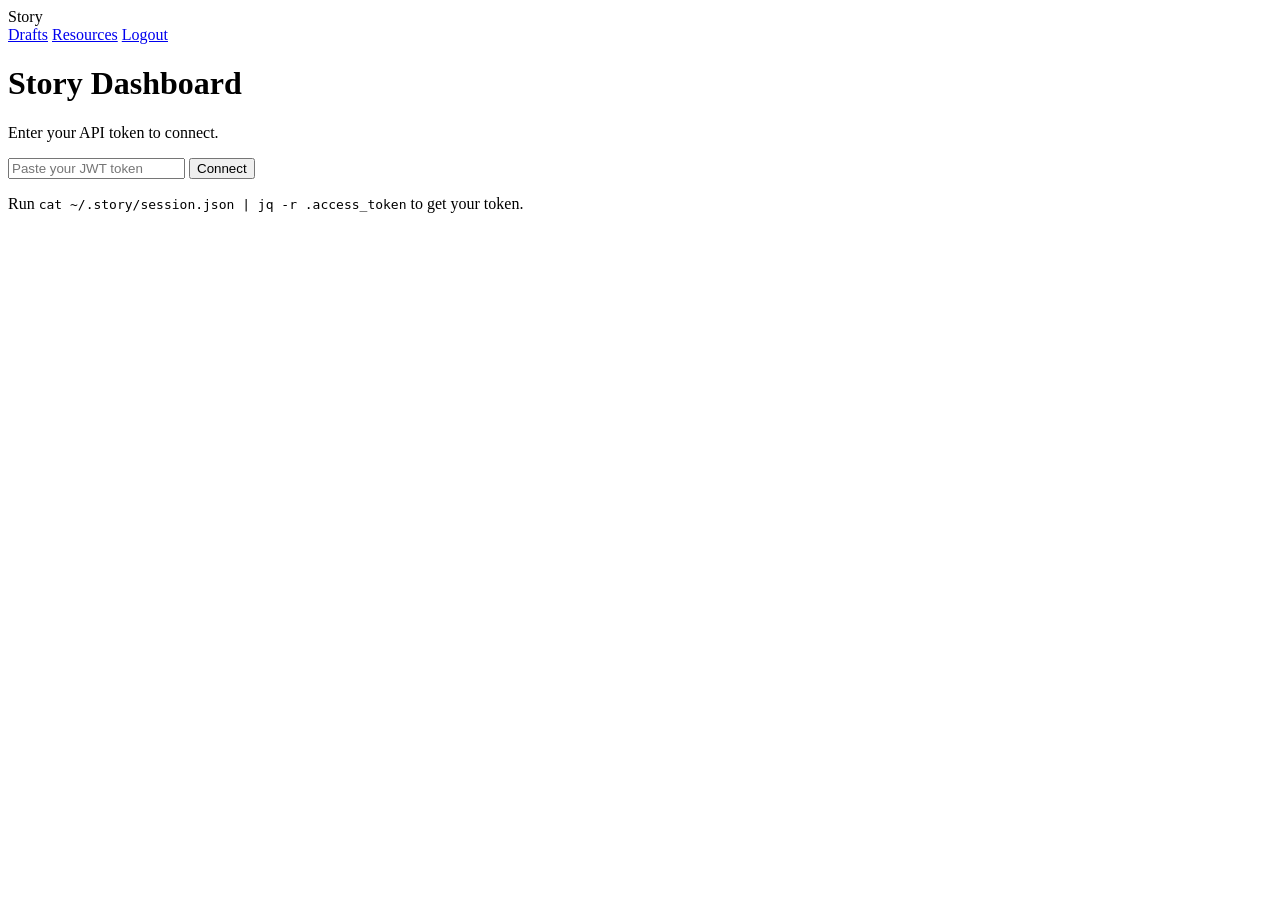
==== web/index.html @ af327887 "feat: implement content generation architecture and web dashboard" ====
<!DOCTYPE html>
<html lang="en">
<head>
  <meta charset="UTF-8">
  <meta name="viewport" content="width=device-width, initial-scale=1.0">
  <title>Story Dashboard</title>
  <link rel="stylesheet" href="/css/app.css">
</head>
<body>
  <nav id="nav-bar">
    <div class="nav-brand">Story</div>
    <div class="nav-links">
      <a href="#/drafts" class="nav-link" data-route>Drafts</a>
      <a href="#/resources" class="nav-link" data-route>Resources</a>
      <a href="#" id="logout-link" class="nav-link">Logout</a>
    </div>
  </nav>

  <main id="app">
    <div id="login-view">
      <div class="login-card">
        <h1>Story Dashboard</h1>
        <p class="login-desc">Enter your API token to connect.</p>
        <input type="text" id="token-input" placeholder="Paste your JWT token" autocomplete="off">
        <button id="login-btn" class="btn btn-primary">Connect</button>
        <p class="login-hint">Run <code>cat ~/.story/session.json | jq -r .access_token</code> to get your token.</p>
      </div>
    </div>
    <div id="main-view" style="display:none">
      <div id="page-content"></div>
    </div>
  </main>

  <script src="/js/api.js"></script>
  <script src="/js/pages/drafts.js"></script>
  <script src="/js/pages/edit.js"></script>
  <script src="/js/pages/resources.js"></script>
  <script src="/js/app.js"></script>
</body>
</html>
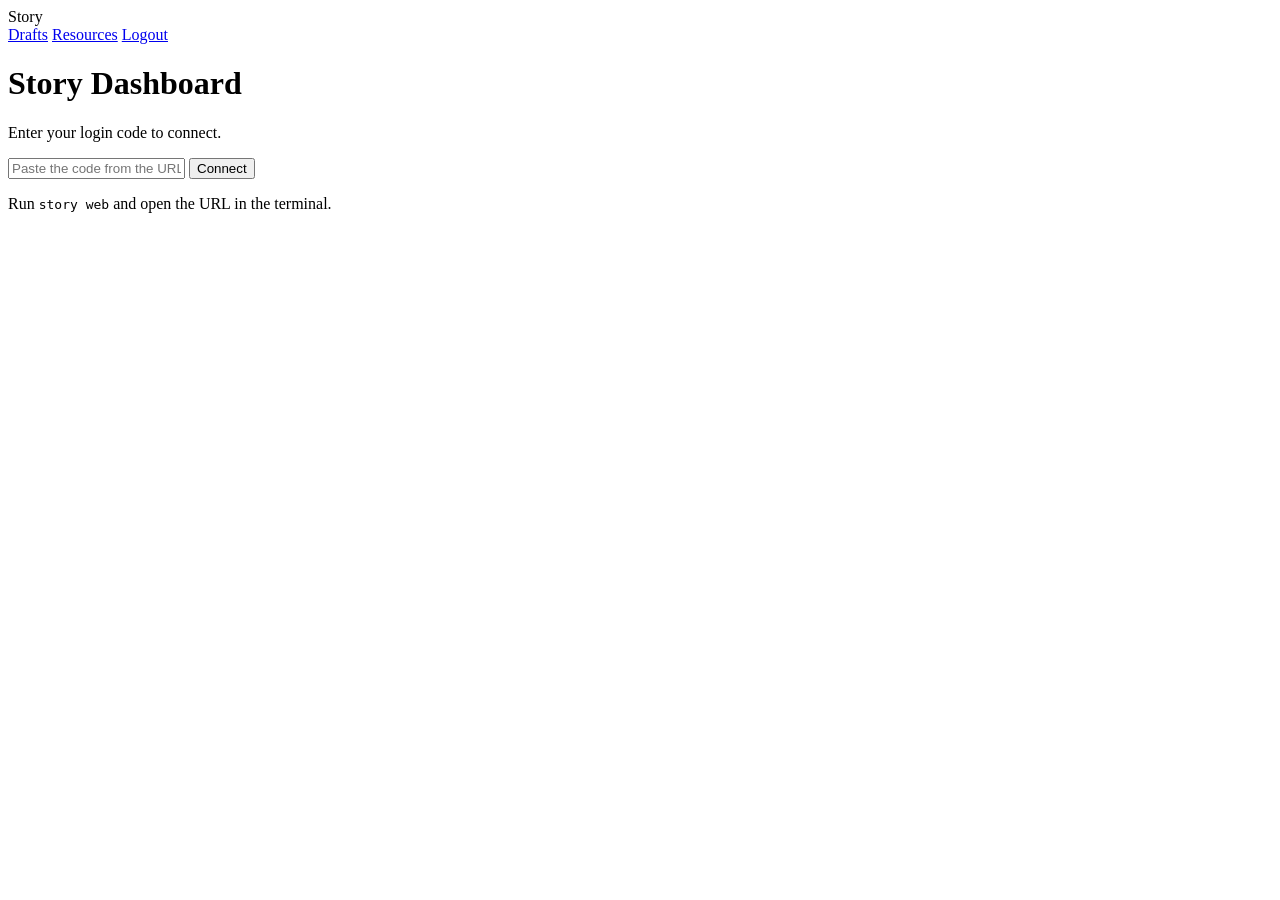
==== commit a719787d: "feat: auto-login via URL code instead of pasting JWT" ====
--- a/web/index.html
+++ b/web/index.html
@@ -20,10 +20,10 @@
     <div id="login-view">
       <div class="login-card">
         <h1>Story Dashboard</h1>
-        <p class="login-desc">Enter your API token to connect.</p>
-        <input type="text" id="token-input" placeholder="Paste your JWT token" autocomplete="off">
+        <p class="login-desc">Enter your login code to connect.</p>
+        <input type="text" id="code-input" placeholder="Paste the code from the URL" autocomplete="off">
         <button id="login-btn" class="btn btn-primary">Connect</button>
-        <p class="login-hint">Run <code>cat ~/.story/session.json | jq -r .access_token</code> to get your token.</p>
+        <p class="login-hint">Run <code>story web</code> and open the URL in the terminal.</p>
       </div>
     </div>
     <div id="main-view" style="display:none">
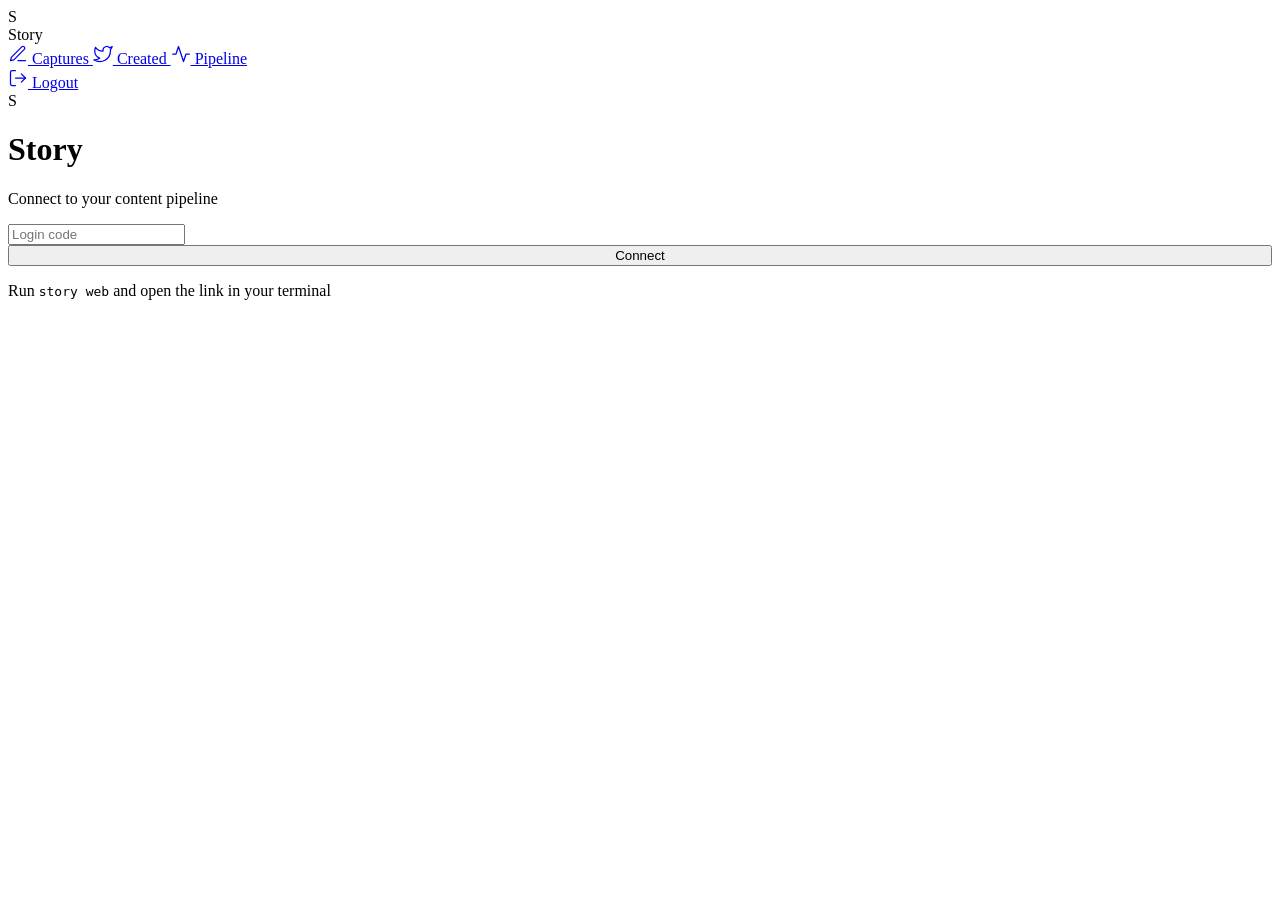
==== commit d719bf68: "Redesign web UI with Material Design 3 theme Replace GitHub Dark theme with Google Material Design 3" ====
--- a/web/index.html
+++ b/web/index.html
@@ -3,38 +3,61 @@
 <head>
   <meta charset="UTF-8">
   <meta name="viewport" content="width=device-width, initial-scale=1.0">
-  <title>Story Dashboard</title>
+  <title>Story</title>
   <link rel="stylesheet" href="/css/app.css">
 </head>
 <body>
-  <nav id="nav-bar">
-    <div class="nav-brand">Story</div>
-    <div class="nav-links">
-      <a href="#/drafts" class="nav-link" data-route>Drafts</a>
-      <a href="#/resources" class="nav-link" data-route>Resources</a>
-      <a href="#" id="logout-link" class="nav-link">Logout</a>
+  <nav id="sidebar">
+    <div class="sidebar-brand">
+      <div class="brand-icon">S</div>
+      <span class="brand-text">Story</span>
+    </div>
+    <div class="sidebar-links">
+      <a href="#/captures" class="sidebar-link" data-route>
+        <svg width="20" height="20" viewBox="0 0 24 24" fill="none" stroke="currentColor" stroke-width="1.5" stroke-linecap="round" stroke-linejoin="round"><path d="M12 20h9"/><path d="M16.5 3.5a2.121 2.121 0 0 1 3 3L7 19l-4 1 1-4L16.5 3.5z"/></svg>
+        Captures
+      </a>
+      <a href="#/created" class="sidebar-link" data-route>
+        <svg width="20" height="20" viewBox="0 0 24 24" fill="none" stroke="currentColor" stroke-width="1.5" stroke-linecap="round" stroke-linejoin="round"><path d="M23 3a10.9 10.9 0 0 1-3.14 1.53 4.48 4.48 0 0 0-7.86 3v1A10.66 10.66 0 0 1 3 4s-4 9 5 13a11.64 11.64 0 0 1-7 2c9 5 20 0 20-11.5a4.5 4.5 0 0 0-.08-.83A7.72 7.72 0 0 0 23 3z"/></svg>
+        Created
+      </a>
+      <a href="#/pipeline" class="sidebar-link" data-route>
+        <svg width="20" height="20" viewBox="0 0 24 24" fill="none" stroke="currentColor" stroke-width="1.5" stroke-linecap="round" stroke-linejoin="round"><polyline points="22 12 18 12 15 21 9 3 6 12 2 12"/></svg>
+        Pipeline
+      </a>
+    </div>
+    <div class="sidebar-footer">
+      <a href="#" id="logout-link" class="sidebar-link">
+        <svg width="20" height="20" viewBox="0 0 24 24" fill="none" stroke="currentColor" stroke-width="1.5" stroke-linecap="round" stroke-linejoin="round"><path d="M9 21H5a2 2 0 0 1-2-2V5a2 2 0 0 1 2-2h4"/><polyline points="16 17 21 12 16 7"/><line x1="21" y1="12" x2="9" y2="12"/></svg>
+        Logout
+      </a>
     </div>
   </nav>
 
   <main id="app">
     <div id="login-view">
       <div class="login-card">
-        <h1>Story Dashboard</h1>
-        <p class="login-desc">Enter your login code to connect.</p>
-        <input type="text" id="code-input" placeholder="Paste the code from the URL" autocomplete="off">
-        <button id="login-btn" class="btn btn-primary">Connect</button>
-        <p class="login-hint">Run <code>story web</code> and open the URL in the terminal.</p>
+        <div class="login-logo">S</div>
+        <h1>Story</h1>
+        <p class="login-desc">Connect to your content pipeline</p>
+        <input type="text" id="code-input" placeholder="Login code" autocomplete="off">
+        <button id="login-btn" class="btn btn-primary" style="width:100%">Connect</button>
+        <p class="login-hint">Run <code>story web</code> and open the link in your terminal</p>
       </div>
     </div>
     <div id="main-view" style="display:none">
+      <div class="page-header">
+        <h1 id="page-title">Captures</h1>
+        <div id="page-actions"></div>
+      </div>
       <div id="page-content"></div>
     </div>
   </main>
 
   <script src="/js/api.js"></script>
-  <script src="/js/pages/drafts.js"></script>
-  <script src="/js/pages/edit.js"></script>
-  <script src="/js/pages/resources.js"></script>
+  <script src="/js/pages/captures.js"></script>
+  <script src="/js/pages/created.js"></script>
+  <script src="/js/pages/pipeline.js"></script>
   <script src="/js/app.js"></script>
 </body>
 </html>
